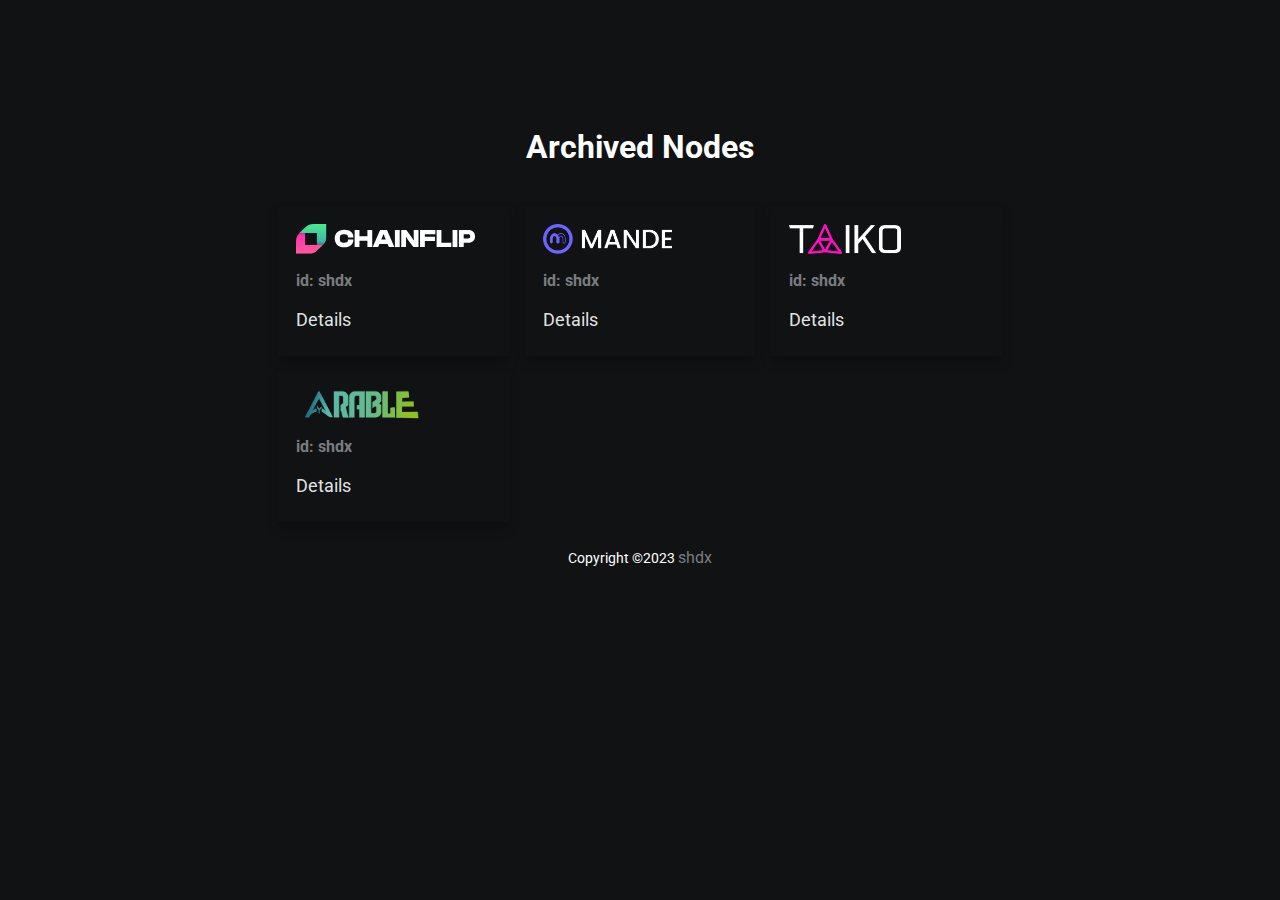
==== archives/index.html @ 859c047a "initial commit" ====
<!DOCTYPE html>
<html lang="en">
  <head>
    <meta charset="UTF-8">
    <meta name="viewport" content="width=device-width, initial-scale=1.0, maximum-scale=1.0">
    <link rel="stylesheet" href="/assets/css/style.css">
    <link rel="stylesheet" href="/assets/css/normalize.css">
    <link rel="icon" href="/assets/img/e1000.png">
    <link rel="stylesheet" href="https://cdnjs.cloudflare.com/ajax/libs/font-awesome/6.2.1/css/all.min.css"
      integrity="sha512-MV7K8+y+gLIBoVD59lQIYicR65iaqukzvf/nwasF0nqhPay5w/9lJmVM2hMDcnK1OnMGCdVK+iQrJ7lzPJQd1w=="
      crossorigin="anonymous" referrerpolicy="no-referrer" />
    <title>/archives</title>
  </head>
  <body>
    <div class="archive-container">
      <div class="title-archives">
        <!-- <table>
          <tr>
            <td><a href="/index.html" class="home"><i class="fa-solid fa-house"></i></a> </td>
            <td>&nbsp</td>
          </tr>
          <tr>
            <td>&nbsp</td>
            <td><h1 class="archived-nodes">Archived Nodes</h1></a></div></td>
          </tr>
        </table> -->
        <a href="/" class="home"><i class="fa-solid fa-house"></i></a>       
        <h1 class="archived-nodes">Archived Nodes</h1></a></div>
      
      <div class="archived-nodes">
        <div class="cards">
          <div class="card card-1">
            <div class="project-logo"><img src="/assets/img/project/chainflip.svg " alt="flip" class="p_logo"></div>
            <div class="card__icon"><a href="https://chainflip.io/" target="_blank""><i class="fas fa-bolt blink-3"></i></a></div>
            <!-- <h2 class="card__title">Chainflip</h2> -->
            <h4 class="card_id">id: shdx</h4>
            <p class="card__apply">
              <a class="card__link" href="https://blocks-perseverance.chainflip.io/validator/cFJsUSLseSh2LKXqFux4AJxzhzwjHgKSKv8jaVP6xezywGQxm" target="_blank"">Details</a>
            </p>
          </div>
          <div class=" card card-2">
            <div class="project-logo"><img src="/assets/img/project/mande.png" alt="mande" class="p_logo"></div>
            <div class="card__icon"><a href="https://www.mande.network/" target="_blank""><i class="fas fa-bolt blink-2"></i></a></div>
            <!-- <h2 class="card__title">Mande</h2> -->
            <h4 class="card_id">id: shdx</h4>
            <p class="card__apply">
              <a class="card__link" href="https://explorer.stavr.tech/mande-chain/staking/mandevaloper1m4us5skvgvnchavwhnw65jla4m3u3kjcn4psny" target="_blank"">Details</a>
            </p>
          </div>
          <div class=" card card-3">
            <div class="project-logo"><img src="/assets/img/project/taiko.png" alt="taiko" class="p_logo"></div>
            <div class="card__icon"><a href="https://taiko.xyz/" target="_blank""><i class="fas fa-bolt blink-2"></i></a></div>
            <!-- <h2 class="card__title">Taiko</h2> -->
            <h4 class="card_id">id: shdx</h4>
            <p class="card__apply">
              <a class="card__link" href="https://explorer.stavr.tech/mande-chain/staking/mandevaloper1m4us5skvgvnchavwhnw65jla4m3u3kjcn4psny" target="_blank"">Details</a>
                <!-- <i class="fa-solid fa-circle blink-1"></i> -->
              </p>
          </div>
          <div class=" card card-4">
            <div class="project-logo"><img src="/assets/img/project/arable.png" alt="arable" class="p_logo"></div>
            <div class="card__icon"><a href="https://arable.finance/" target="_blank""><i class="fas fa-bolt blink-2"></i></a></div>
            <!-- <h2 class="card__title">Taiko</h2> -->
            <h4 class="card_id">id: shdx</h4>
            <p class="card__apply">
              <a class="card__link" href="https://explorer.konsortech.xyz/acre/staking/acrevaloper1pf0ntx55jadmqvyu090wkql43ljctjrzzfkj2a" target="_blank"">Details</a>
                <!-- <i class="fa-solid fa-circle blink-1"></i> -->
              </p>
          </div>
       </div>
      </div>
    </div>
    <div class="footer">
      <p>Copyright ©2023 <a href="/" class="underline">shdx</a></p>
    </div>
  </body>
</html>
---- assets/css/style.css ----
/* global */
@import url('https://fonts.googleapis.com/css?family=Roboto');

@font-face {
  font-family: FQZ;
  src: url(/assets/Fuji_Quake_Zone.ttf);
}

.grid-2{
    display: grid;
    grid-template-columns: repeat(2,1fr);
}

body{
    margin: 0;
    padding: 0;
    font-family: 'Roboto', sans-serif;
    background-color: #101214;
    color: #7A7C80;

}

h2,.white{
    color: #fff;
}

.icon {
    color: #7A7C80;
    text-decoration: none;
}
/* section 1 */
.section-1{
    padding-top: 30vh;
    text-align: center;
}

.section-1 a:hover{
  color: #fff;
  cursor: pointer;
  transition: 0.3s;
}

.section-1 p{
    font-size: 1.1rem;
    padding-bottom: 10px;
    margin:0;
}

.section-1 h2{
    font-size: 1.7rem;
    margin-bottom: 10px;
    /* font-family: FQZ;
    letter-spacing: 5px; */
}

.section-1 a{
    font-size: 1.5rem;
    padding: 10px;
}
/* section 2 */
.section-2{
    padding-top: 10vh;
    padding-right: 10vh;
    width: 100%;
    /* overflow: auto; */
}
.section-2 p{
  text-align: justify;
  text-justify: inter-word;
}

.title{
  margin-bottom:10px;
  font-size: 1.5rem;
}

.about{
  font-size: 1.1rem;
  padding-bottom: 10px;
  margin:0;
}

/* bar */
.skillbar {
  position: relative;
  display: block;
  width: 100%;
  margin-bottom: 30px; }

.skillbar-bar:before {
  background: #111;
  content: "";
  height: 3px;
  position: absolute;
  width: 100%;
  z-index: -1; }

.skillbar-bar {
  height: 3px;
  width: 0px;
  background: #ccc;
  transition-property: width, background-color; }

.skillbar-title {
  color: #999;
  font-size: 11px;
  font-weight: 600;
  text-transform: uppercase;
  display: inline-block; }

.skill-bar-percent {
  float: right;
  display: inline-block;
  color: #999;
  font-size: 11px;
  font-weight: 600;
  text-transform: uppercase; }

/* CENTERING ONLY */
.wrapper {
  position: relative;
  width: 100%;
}  

.card__link{
    /* display: block; */
    padding: 5px;
    padding-top: 10px;
    font-size: 1.1rem;
    padding-left: 0;
    width: 100px;
}
/* animations / utilities */
.card__link:hover{
    font-size: 1.2rem;
    color: #fff;
    cursor: pointer;
    transition: 0.2s;
}

.o{
  text-decoration: none;
  color: white;
}

.flash:hover{
    color: white;
}

.white:hover{
    position: relative;
    padding-left: 10px;
}

/* media queres */
@media(max-width:780px){
    .grid-2{
        grid-template-columns: 1fr;
    }
    .section-1{
        padding:0;
        padding-top: 5rem;
    }
    .section-2{
        padding: 0;
        padding-left: 1.5rem;
        padding-right: 1.5rem;
        padding-top: 2rem;
    }
}

* {
    margin: 0;
    padding: 0;
    box-sizing: border-box;
  }
  

  .title-node{
    display: grid;
    grid-template-columns: 1fr 1fr;
  }

  .node-text{
    grid-column: 1/1;
  }
  .archive{
    display: grid;
    grid-template-columns: 1fr;
    padding: 10px;
    font-size: 1rem;
    justify-items: end;
    text-decoration: none;
  }

  .a-text{
    font-size: 1rem;
    color: #7A7C80;
  }

  .a-text:hover{
    color: white;
    cursor: pointer;
  }

  
.card {
  color: white;
  padding: 2vh;
  height: 150px;
  box-shadow: 0px 6px 10px rgba(0, 0, 0, 0.25);
  transition: all 0.2s;
  display: grid;
  grid-template-columns: 1fr 1rem;
  /* stroke: white; */
  /* grid-template-rows: 10px 50px 1fr 20px; */
  /* grid-auto-flow: column; */

}

.project-logo{
  grid-row: 1/1;
}
.project-logo a{
  color: white;
  text-decoration: none;
}
.project-logo p{
  margin-top: -30px;
  margin-left: 35px;
  font-size: 1.2rem;
}

.p_logo {
  width: auto;
  height: 30px;
}
.cards {
  max-width: 1200px;
  margin: 0 auto;
  display: grid;
  grid-gap: 1rem;
  
}

.card:hover {
  box-shadow: 0px 6px 10px rgba(255, 255, 255, 0.4);
  transform: scale(1.01);
}

.card__link {
    position: relative;
    text-decoration: none;
    color: rgba(255, 255, 255, 0.9);
  }
  
  .card__link::after {
    position: absolute;
    top: 35px;
    left: 0;
    content: "";
    width: 0%;
    height: 2px;
    background-color: rgba(255, 255, 255, 0.6);
    transition: all 0.5s;
  }
  
  .card__link:hover::after {
    width: 100%;
  }

  .card__icon {
    grid-column: 2/3;
    font-size: 1rem;
    justify-self: end;
  }

  .card__icon i{
    color: #7A7C80;
  }

  .card__icon i:hover {
    color: #fff;
  }
  /* .card__title {
    grid-row: 1/2;
    font-weight: 400;
    font-size: 1.5rem;
    margin-bottom: 10px;
    color: #ffffff;
  } */
  
  .card_id{
    color: #7A7C80;
    grid-column: 1/2;
  }

  .card__apply {
    grid-row: 3/3;
    font-size: 0.9rem;
    align-self: center;
  }

/* Screen larger than 600px? 2 column */
@media (min-width: 390px) {
  .archive_card { grid-template-columns: repeat(2, 1fr); }
  .archive-container{ padding: 2vh;}
  .carousel { width: auto !important;}
}

@media (min-width: 400px) {
  .archive-container{ padding: 2vh;}
  .carousel { width: auto !important;}
}

/* Screen larger than 900px? 3 columns */
@media (min-width: 900px) {
  .cards { grid-template-columns: repeat(3, 1fr); }
  .archive_card { grid-template-columns: repeat(4, 1fr); }
  .archive-container{ padding: 2vh;}
  .carousel { width: auto !important;
  }
}

  /* CARDS */
/*   
  .cards {
    flex-wrap: wrap;
    justify-content: space-between;
    max-width: 1000px;
    margin: 0 auto;
    display: grid;
    gap: 1rem;
    
}
  

  .card {
    margin: 10px;
    padding: 20px;
    width: 260px;
    height: 160px;
    display: grid;
    grid-template-rows: 10px 50px 1fr 20px;
    box-shadow: 0px 6px 10px rgba(0, 0, 0, 0.25);
    transition: all 0.2s;
  }
  
  
  
  .card__link,
  .card__icon {
    position: relative;
    text-decoration: none;
    color: rgba(255, 255, 255, 0.9);
  }
  
  .card__link::after {
    position: absolute;
    top: 35px;
    left: 0;
    content: "";
    width: 0%;
    height: 2px;
    background-color: rgba(255, 255, 255, 0.6);
    transition: all 0.5s;
  }
  
  .card__link:hover::after {
    width: 100%;
  }
    
  .card__icon {
    grid-row: 1/2;
    font-size: 1.1rem;
    justify-self: end;
  } */
  /* .blink-1{
    font-size: 4px;
    grid-row: 5/5;
    justify-self: end;
    color: #b7ff99;
    animation: blink 0.25s linear infinite;
  }
  .blink-2{
    color: azure;
    animation: blink 0.15s linear infinite;
  }
  .blink-3{
    color: azure;
    animation: blink 0.33s linear infinite;
  }
  .blink-4{
    color: azure;
    animation: blink 0.28s linear infinite;
  }

  .blink-1:hover,
  .blink-2:hover,
  .blink-3:hover,
  .blink-4:hover{
    animation: none;
  }

@keyframes blink{
0%{opacity: 0;}
50%{opacity: .5;}
100%{opacity: 1;}
} */

/* ARCHIVES */

.home{
  font-size: 1.3rem;
  color: #7A7C80;
}
.home:hover{
  color: white;
}


.archive-container{
  padding-top: 10vh;
  height: 100%;
}

.title-archives{
  justify-content: center;
  justify-items: center;
  display: grid;
  grid-template-columns: 1fr 1fr 1fr 1fr 1fr;
  padding: 2vh;
}

.home{
  grid-row: 1/2;
  justify-self: end;
  font-size: 1.3rem;
}
.archived-nodes{
  justify-self: center;
  grid-column: 3/4;
  color: #fff;
}


.footer{
  padding-top: 1vh;
  color: #fff;
  font-size: 0.9rem;
   width: 100%;
   color: white;
   text-align: center;
   position: relative;
   padding-bottom: 2vh;
  left: 0;
  bottom: 0;
}

.footer p{
  align-self: center;
}

.underline{
  text-decoration: none;
  font-size: 1rem;
  color: #7A7C80;
  display: inline-block;
  position: relative;
}

.underline:after {
  content: '';
  position: absolute;
  width: 100%;
  transform: scaleX(0);
  height: 2px;
  bottom: 0;
  left: 0;
  background-color: #fff;
  transform-origin: bottom right;
  transition: transform 0.25s ease-out;
}

.underline:hover:after {
  transform: scaleX(1);
  transform-origin: bottom left;
}



*, *::before, *::after {
  box-sizing: border-box;
}

.carousel {
  width: auto !important;
  height: 490px;
  position: relative;
}

.carousel > ul {
  margin: 0;
  padding: 0;
  list-style: none;
}

.slide {
  position: absolute;
  inset: 0;
  opacity: 0;
  transition: 200ms opacity ease-in-out;
  transition-delay: 200ms;
}

.slide > img {
  width: 100%;
  height: 100%;
  object-fit: cover;
  object-position: center;
}

.slide[data-active] {
  opacity: 1;
  z-index: 1;
  transition-delay: 0ms;
}

.carousel-button {
  z-index: 2;
  background: none;
  border: none;
  font-size: 1.4rem;
  padding: 5px;
  /* transform: translateY(-150%); */
  color: #7A7C80;
  cursor: pointer;
  max-width: 30px;
}

.carousel-button:hover{
  color: white;
}

.buttons{
  justify-self: end;
}
.prev {
  left: 1rem;
}

.next {
  right: 1rem;
}
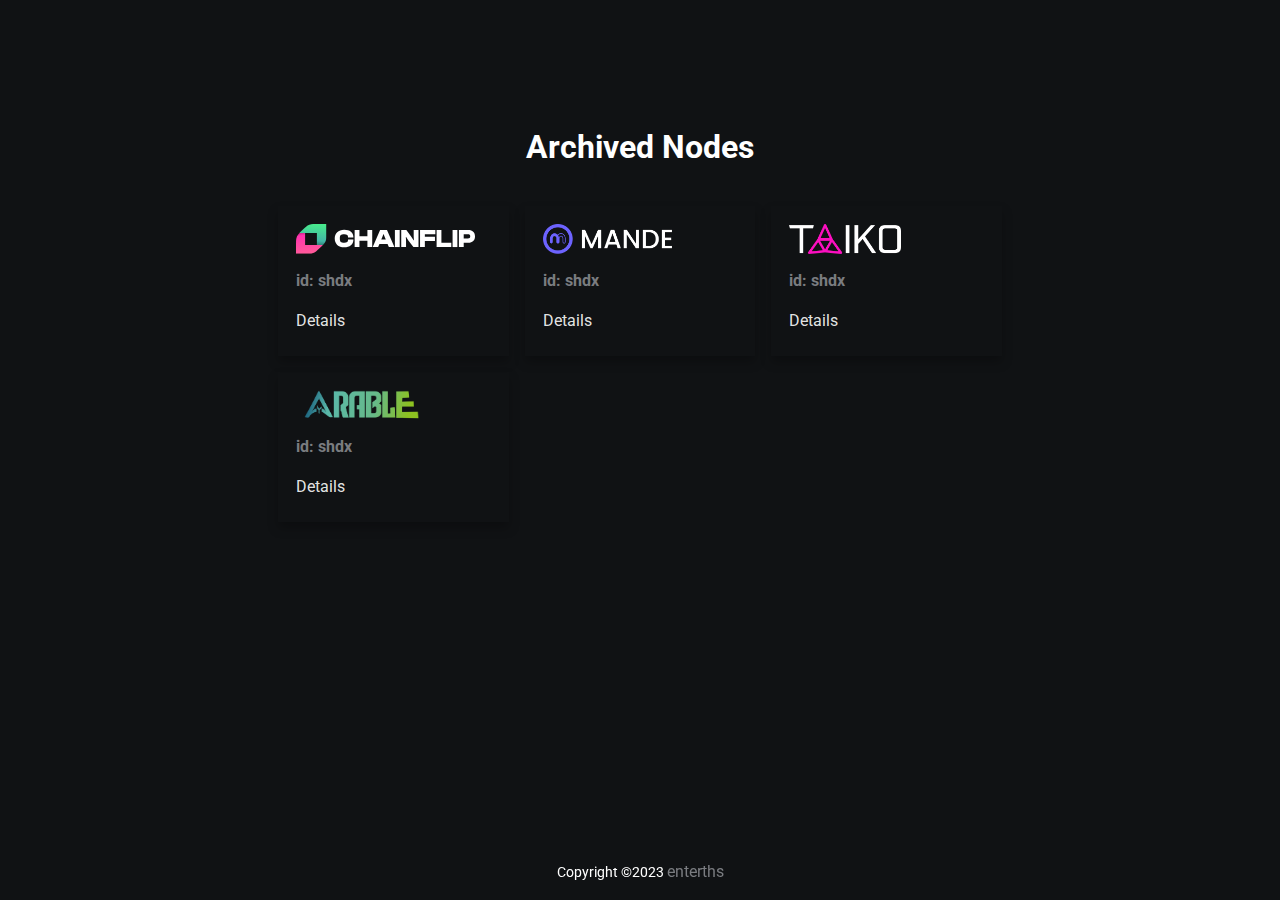
==== commit 5aa4046f: "explorer" ====
--- a/archives/index.html
+++ b/archives/index.html
@@ -71,7 +71,7 @@
       </div>
     </div>
     <div class="footer">
-      <p>Copyright ©2023 <a href="/" class="underline">shdx</a></p>
+      <p>Copyright ©2023 <a href="/" class="underline">enterths</a></p>
     </div>
   </body>
 </html>--- a/assets/css/style.css
+++ b/assets/css/style.css
@@ -126,7 +126,7 @@
     /* display: block; */
     padding: 5px;
     padding-top: 10px;
-    font-size: 1.1rem;
+    font-size: 1rem;
     padding-left: 0;
     width: 100px;
 }
@@ -451,7 +451,7 @@
    width: 100%;
    color: white;
    text-align: center;
-   position: relative;
+   position: fixed;
    padding-bottom: 2vh;
   left: 0;
   bottom: 0;
